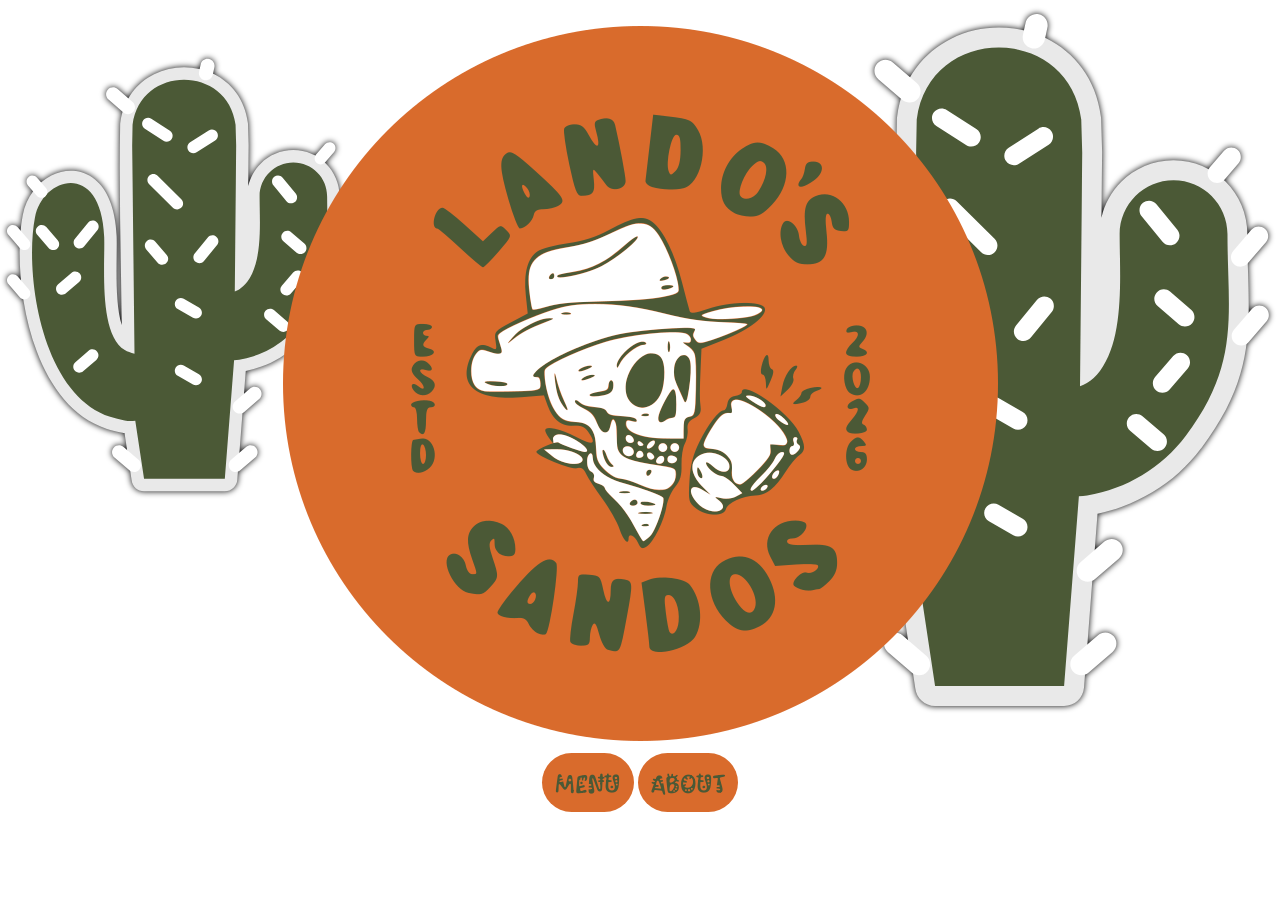
==== index.html @ a1c870db "Initialize Lando's Sandos homepage." ====
<!DOCTYPE html>
<html>
    <head>
        <meta name="viewport" content="width=device-width, initial-scale=1.0" charset="UTF-8">
        <!-- Meta-Tag for the page title -->
        <title>Lando's Sandos</title>

        <!-- META  -->
        <meta charset='UTF-8'>
        <meta name="description" content="💀 Fresh ‘till Death💀 ⚓️ Harbour Quay⚓️ Port Alberni🏔️🍞7 days a week 9-3🥯"/>
        <meta name="robots" content="index, follow"/>
        <meta name="author" content="Streight Digital Solutions"/>
        <meta property="og:description" content="💀 Fresh ‘till Death💀 ⚓️ Harbour Quay⚓️ Port Alberni🏔️🍞7 days a week 9-3🥯"/>
        <meta property="og:url" content="https://whatsapp.com"/>
        <meta property="og:image" href="assets/images/favicon.png"/>
        <meta http-equiv="cache-control" content="no-cache">
        <meta http-equiv='expires' content='0'/>
        <meta http-equiv='pragma' content='no-cache'/>

        <!-- LINKS  -->
        <link rel="icon" type="image/png" href="assets/images/favicon.png"/>
        <link rel="stylesheet" href="style.css"/>
        <link rel="preconnect" href="https://fonts.googleapis.com"/>
        <link rel="preconnect" href="https://fonts.gstatic.com" crossorigin/>
        <link href="https://fonts.googleapis.com/css?family=Kablammo" rel="stylesheet"/>
        <link rel="canonical" href=""/>
    </head>
    <body>
        <video class="video" src="assets/videos/backdrop.mp4" autoplay muted loop ></video>
        <img class="logo" src="assets/images/logo.png"></img>
        <img class="cactus1" src="assets/images/cactus.svg"></img>
        <img class="cactus2" src="assets/images/cactus.svg"></img>
        <!-- <img class="cactus3" src="assets/images/cactus.svg"></img> -->
        <nav>
            <a href="menu.html">Menu</a>
            <a href="about.html">About</a>
        </nav>
    
    </body>
    <!-- SCRIPTS  -->
    <script src="https://cdn.jsdelivr.net/npm/gsap@3.15/dist/gsap.min.js"></script>
    <script src="script.js" type="text/javascript"></script>
</html>
---- style.css ----
:root{
    --primary:#d96b2c;
    --secondary:#4b5936;
    --tertiary:#3a3a3a;
    --primary-font: "Kablammo", system-ui;
}

html,body{
    margin:0;
    padding:0;
    width:100%;
    height:100%;
    overflow-x: hidden;
    
}
.logo{
    position: relative;
    display: block;
    justify-content: center;
    margin:2vw auto;
    z-index: 1;
    &:hover{
        filter: drop-shadow(0 0 0.2rem #000000);
    }
}
.cactus1{
    position: absolute;
    height: 50%;
    z-index: 0;
    top:50px;
    filter: drop-shadow(0 0 0.2rem #000000);
    animation: popup 14s infinite;
}

.cactus2{
    position: absolute;
    height: 80%;
    z-index: 0;
    top:0;
    right:0;
    filter: drop-shadow(0 0 0.2rem #000000);
    animation: popup 14s infinite;
}

.cactus3{
    position: absolute;
    height:70%;
    z-index: 0;
    top:12vw;
    left:15vw;
    filter: drop-shadow(0 0 0.2rem #000000);
    animation: popup 14s infinite;
}

.video{
    object-fit: cover;
    position: fixed;
    z-index: -1;
    width: 100%;
    height:100%;
    padding: 0;
    margin:0;
}

nav{
    justify-content: center;
    text-align: center;
}
a{
    text-decoration: none;
    color: var(--secondary);
    background: var(--primary);
    border-radius: 5vw;
    padding: 1vw;
    font-family: var(--primary-font);
    font-size: 2vw;
    &:hover{
        color: var(--tertiary);
        background: var(--primary);
        filter: drop-shadow(0 0 0.2rem #000000);
    }
}

@keyframes popup{
    0%{
        transform: translateY(10%);
        tranform:scale(20%);
    }
    50%{
        transform: scale(50%);
        transform: rotate(2deg);
    }
    100%{
        transform: scale(50%);
        transform: rotate(-2deg);
    }
}
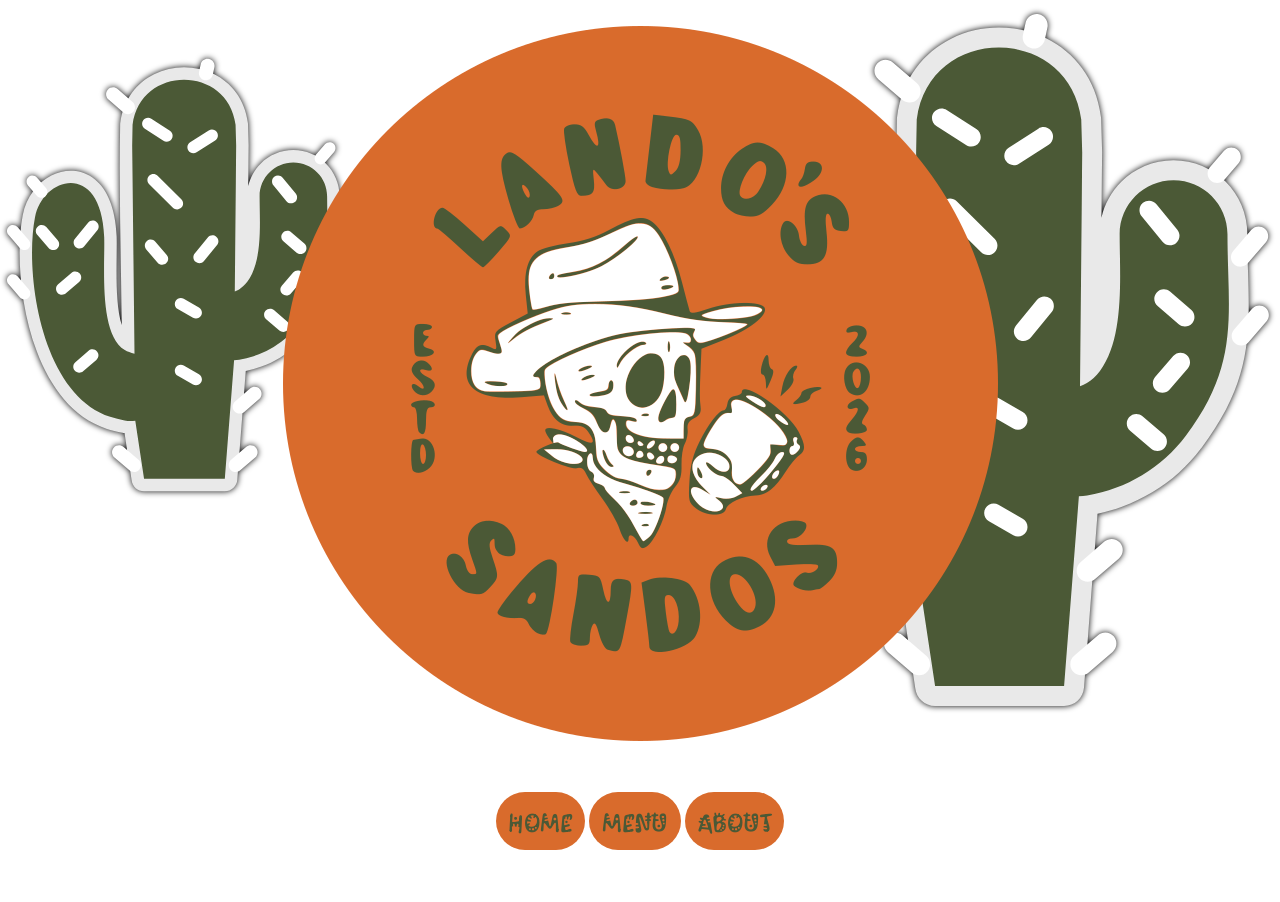
==== commit 46990784: "Initialize menu." ====
--- a/index.html
+++ b/index.html
@@ -32,6 +32,7 @@
         <img class="cactus2" src="assets/images/cactus.svg"></img>
         <!-- <img class="cactus3" src="assets/images/cactus.svg"></img> -->
         <nav>
+            <a href="index.html">Home</a>
             <a href="menu.html">Menu</a>
             <a href="about.html">About</a>
         </nav>
--- a/style.css
+++ b/style.css
@@ -1,8 +1,12 @@
 :root{
     --primary:#d96b2c;
+    --primary-opacity:#d96b2c77;
     --secondary:#4b5936;
     --tertiary:#3a3a3a;
     --primary-font: "Kablammo", system-ui;
+}
+img{
+    border-radius: 2vw;
 }
 
 html,body{
@@ -19,6 +23,7 @@
     justify-content: center;
     margin:2vw auto;
     z-index: 1;
+    animation: popup 2s;
     &:hover{
         filter: drop-shadow(0 0 0.2rem #000000);
     }
@@ -30,6 +35,9 @@
     top:50px;
     filter: drop-shadow(0 0 0.2rem #000000);
     animation: popup 14s infinite;
+    &:hover{
+        filter: drop-shadow(0 0 0.2rem #000000);
+    }
 }
 
 .cactus2{
@@ -40,6 +48,9 @@
     right:0;
     filter: drop-shadow(0 0 0.2rem #000000);
     animation: popup 14s infinite;
+    &:hover{
+        filter: drop-shadow(0 0 0.2rem #000000);
+    }
 }
 
 .cactus3{
@@ -63,9 +74,80 @@
 }
 
 nav{
+    margin: 5vw;
     justify-content: center;
     text-align: center;
 }
+section{
+    position: relative;
+    margin:2vw auto;
+    background: var(--primary-opacity);
+    border-radius: 5vw;
+    width:90%;
+    z-index: 1;
+}
+h1{
+    text-align: center;
+    text-decoration: none;
+    color: var(--secondary);
+    border-radius: 5vw;
+    padding: 1vw;
+    font-family: var(--primary-font);
+    font-size: 8vw;
+
+}
+h2{
+    text-align: center;
+    text-decoration: none;
+    color: var(--tertiary);
+    padding: 1vw;
+    font-family: var(--primary-font);
+    font-size: 5vw;
+
+}
+h3{
+    text-align: center;
+    text-decoration: none;
+    color: var(--primary);
+    padding: 1vw;
+    font-family: var(--primary-font);
+    font-size: 3vw;
+
+}
+p{
+    text-align: center;
+    text-decoration: none;
+    color: #f3f3f3;
+    border-radius: 5vw;
+    padding:2vw;
+    margin: 2vw;
+    font-family: var(--primary-font);
+    font-size: 2vw;
+}
+
+.menu-grid{
+    display: grid;
+    grid-template-columns: repeat(auto-fill, minmax(30%, 1fr));
+}
+.menu-item{
+    margin: 2vw;
+    background:#00000084 ;
+    border-radius: 5vw;
+    width: auto;
+    img{
+        border-radius:2vw;
+        display: block;
+        margin:2vw auto;
+        
+    }
+    &:hover{
+        background:var(--primary);
+        h3{
+            color: #000000;
+        }
+    }
+}
+
 a{
     text-decoration: none;
     color: var(--secondary);
@@ -78,6 +160,9 @@
         color: var(--tertiary);
         background: var(--primary);
         filter: drop-shadow(0 0 0.2rem #000000);
+    }
+    &:active{
+        color: #f3f3f3;
     }
 }
 
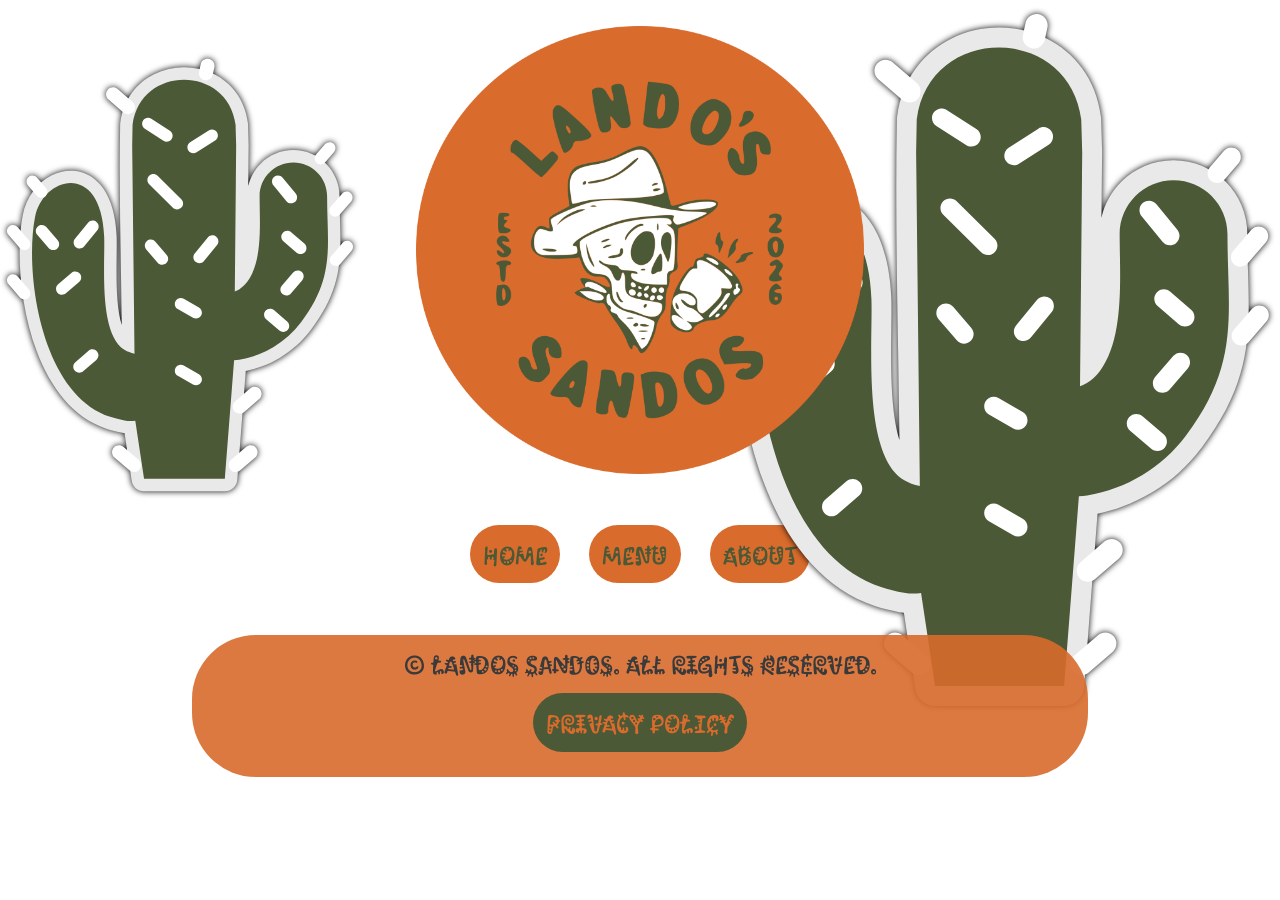
==== commit 82ae88c5: "Initialize footer." ====
--- a/index.html
+++ b/index.html
@@ -36,6 +36,16 @@
             <a href="menu.html">Menu</a>
             <a href="about.html">About</a>
         </nav>
+        <footer>
+            <p class="copyright">© Landos Sandos. All rights reserved.
+                <a class="inline-link" href="privacy.html">Privacy Policy</a>
+            </p>
+            <!-- <div class="socials"> 
+                <a class="social-link" href="https://www.facebook.com/profile.php?id=61594302479451"><img class="social-icon"  src="./assets/images/brand-logos/Facebook_Logo_Blue.png"></img></a>
+                <a class="social-link" href="https://www.instagram.com/streightdigital/"><img class="social-icon"  src="./assets/images/brand-logos/Instagram_Glyph_Blue.png"></img></a>
+                <a class="social-link" href="https://www.tiktok.com/@streight.digital?is_from_webapp=1&sender_device=pc"><img class="social-icon"  src="./assets/images/brand-logos/TikTok_Icon_Blue.png"></img></a>
+            </div> -->
+        </footer>
     
     </body>
     <!-- SCRIPTS  -->
--- a/style.css
+++ b/style.css
@@ -1,6 +1,6 @@
 :root{
     --primary:#d96b2c;
-    --primary-opacity:#d96b2c77;
+    --primary-opacity:#d96b2ce6;
     --secondary:#4b5936;
     --tertiary:#3a3a3a;
     --primary-font: "Kablammo", system-ui;
@@ -19,9 +19,10 @@
 }
 .logo{
     position: relative;
+    width: 35vw;
     display: block;
     justify-content: center;
-    margin:2vw auto;
+    margin:2vw auto 0vw auto ;
     z-index: 1;
     animation: popup 2s;
     &:hover{
@@ -74,10 +75,17 @@
 }
 
 nav{
+    display: block;
     margin: 5vw;
     justify-content: center;
     text-align: center;
-}
+    z-index: 1;
+}
+nav a.active{
+    color: #ffffff;
+    filter: drop-shadow(0 0 0.2rem #ffffff);
+}
+
 section{
     position: relative;
     margin:2vw auto;
@@ -86,7 +94,9 @@
     width:90%;
     z-index: 1;
 }
+
 h1{
+    margin:0vw;
     text-align: center;
     text-decoration: none;
     color: var(--secondary);
@@ -94,17 +104,20 @@
     padding: 1vw;
     font-family: var(--primary-font);
     font-size: 8vw;
-
-}
+    filter: drop-shadow(0 0 0.2rem #ffffff);
+}
+
 h2{
+    margin:0vw;
     text-align: center;
     text-decoration: none;
     color: var(--tertiary);
     padding: 1vw;
     font-family: var(--primary-font);
     font-size: 5vw;
-
-}
+    filter: drop-shadow(0 0 0.2rem #ffffff);
+}
+
 h3{
     text-align: center;
     text-decoration: none;
@@ -112,8 +125,8 @@
     padding: 1vw;
     font-family: var(--primary-font);
     font-size: 3vw;
-
-}
+}
+
 p{
     text-align: center;
     text-decoration: none;
@@ -129,6 +142,7 @@
     display: grid;
     grid-template-columns: repeat(auto-fill, minmax(30%, 1fr));
 }
+
 .menu-item{
     margin: 2vw;
     background:#00000084 ;
@@ -138,6 +152,7 @@
         border-radius:2vw;
         display: block;
         margin:2vw auto;
+        width: fit-content;
         
     }
     &:hover{
@@ -154,17 +169,48 @@
     background: var(--primary);
     border-radius: 5vw;
     padding: 1vw;
+    margin:1vw;
     font-family: var(--primary-font);
     font-size: 2vw;
-    &:hover{
-        color: var(--tertiary);
+    width: fit-content;
+    &:hover{
+        color: #ffffff;
         background: var(--primary);
         filter: drop-shadow(0 0 0.2rem #000000);
     }
-    &:active{
-        color: #f3f3f3;
-    }
-}
+
+}
+
+footer {
+    margin: 1vw auto;
+    position: relative;
+    display:block;
+    background: var(--primary-opacity);
+    border-radius:5vw;
+    color:var(--tertiary);
+    width: 70%;
+}
+
+.copyright{
+    color: var(--tertiary);
+    margin-top:2vw;
+    margin-bottom:0vw;
+    padding:1vw;
+    font-family: var(--primary-font);
+    text-align: center;
+    font-size: 2vw;
+        .inline-link{
+            background: var(--secondary);
+            margin:1vw auto;
+            text-decoration: none;
+            color: var(--primary);
+            display: block;
+            &:hover{
+                color: #ffffff;
+            }
+        }
+}
+
 
 @keyframes popup{
     0%{
@@ -179,4 +225,58 @@
         transform: scale(50%);
         transform: rotate(-2deg);
     }
+}
+
+@media screen and (max-width: 600px) {
+    .logo{
+        margin-top: 20%;
+        width: 80%;
+    }
+    .cactus1{
+        bottom: 0;
+        width: 50%;
+        z-index: -1;
+    }
+    .cactus2{
+        margin-top: 50vw;
+        width: 70%;
+        z-index: -1;
+    }
+    h1{
+        font-size: 20vw;
+    }
+    h2{
+        font-size: 10vw;
+    }
+    h3{
+        font-size: 9vw;
+    }
+    p{
+        font-size: 5vw;
+    }
+    a{
+        font-size: 8vw;
+    }
+    .menu-grid{
+    grid-template-columns: repeat(auto-fill, minmax(80%, 1fr));
+    }
+    .menu-item{
+        img{
+            border-radius:5vw;
+            display: block;
+            margin:4vw auto;
+            width: fit-content;
+            
+        }
+    }
+    footer{
+        margin-top:40vw;
+        bottom:0;
+        width:90%;
+        .copyright {
+            font-size:5vw;
+        }
+        
+    }
+    
 }
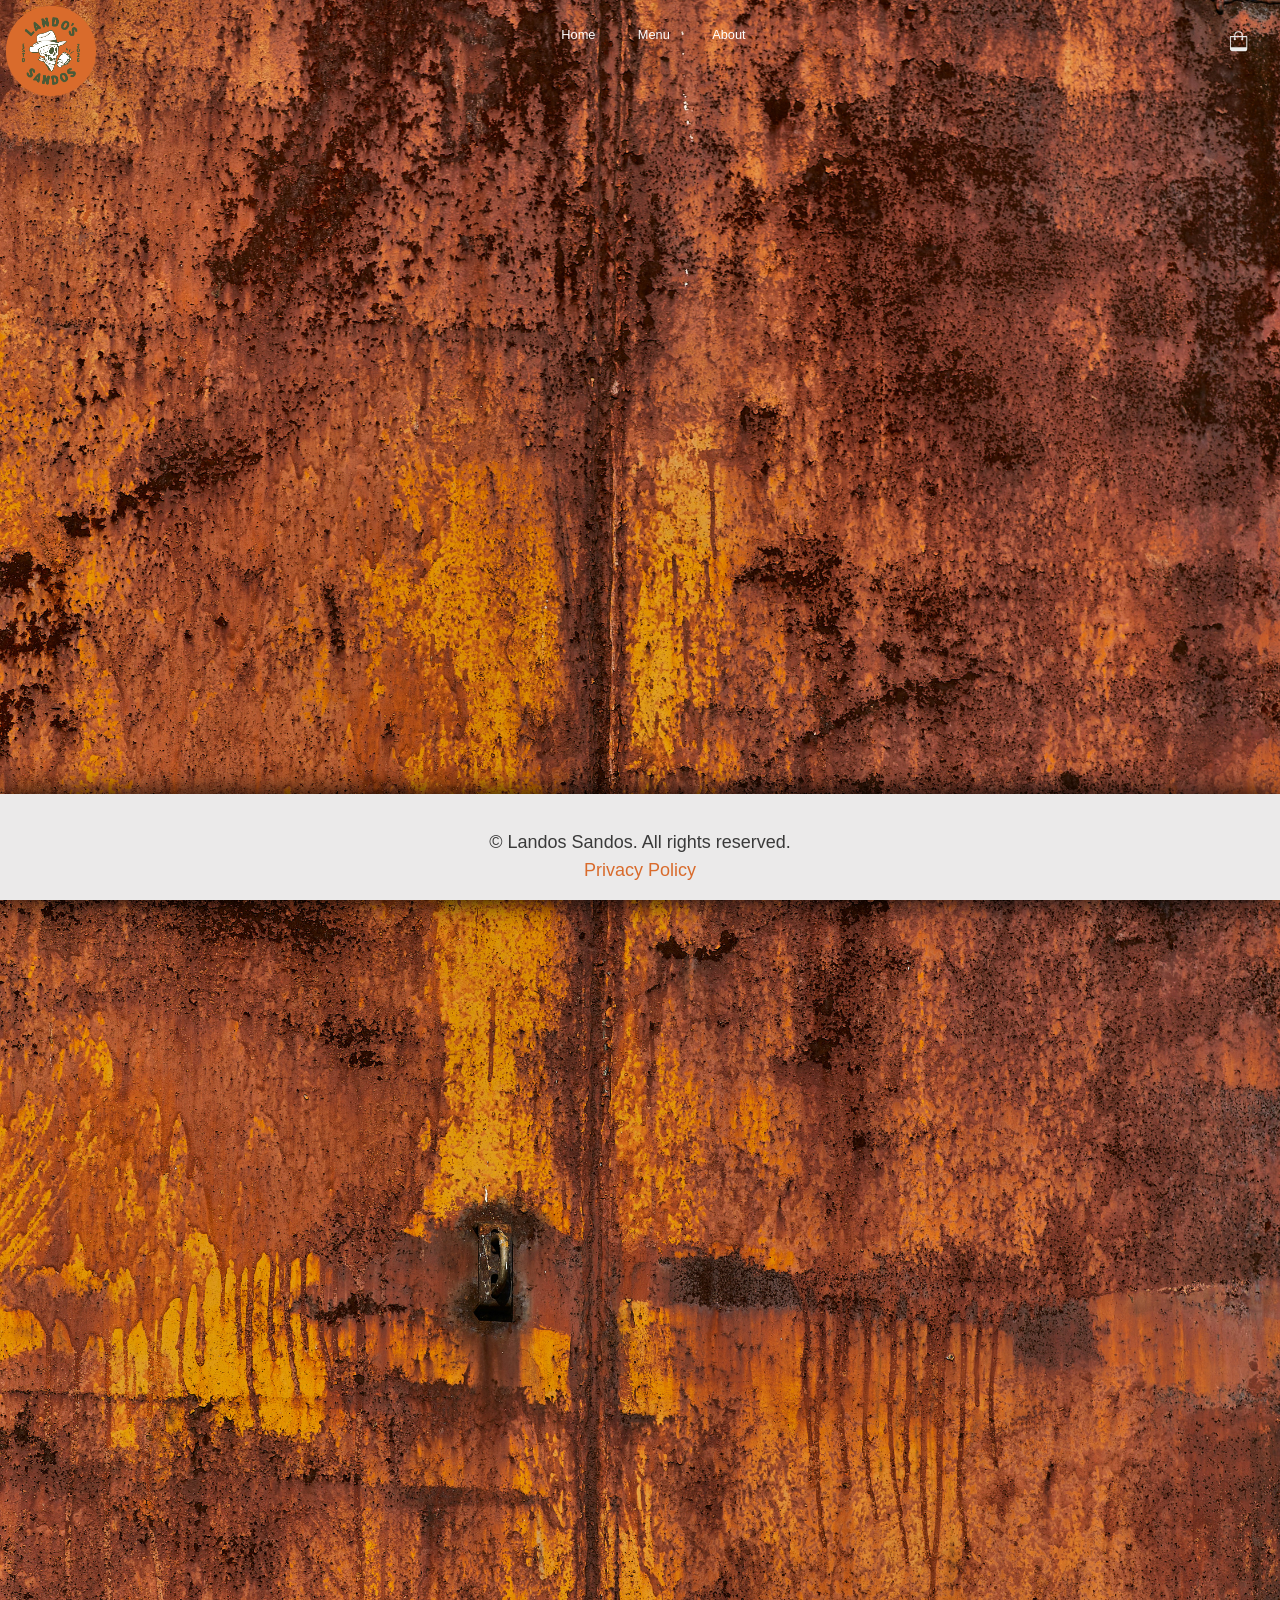
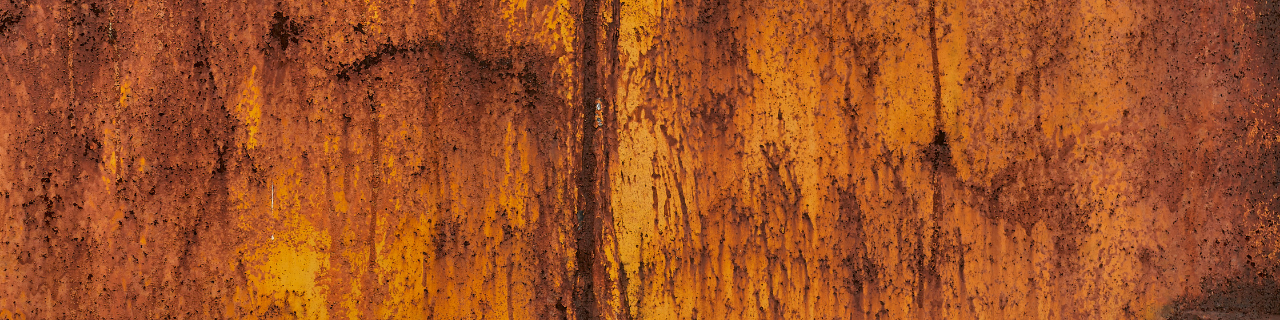
==== commit 48ff61b0: "Entire re-structuring of the website." ====
--- a/index.html
+++ b/index.html
@@ -26,16 +26,30 @@
         <link rel="canonical" href=""/>
     </head>
     <body>
-        <video class="video" src="assets/videos/backdrop.mp4" autoplay muted loop ></video>
-        <img class="logo" src="assets/images/logo.png"></img>
-        <img class="cactus1" src="assets/images/cactus.svg"></img>
-        <img class="cactus2" src="assets/images/cactus.svg"></img>
-        <!-- <img class="cactus3" src="assets/images/cactus.svg"></img> -->
-        <nav>
-            <a href="index.html">Home</a>
-            <a href="menu.html">Menu</a>
-            <a href="about.html">About</a>
-        </nav>
+        <header>
+            <button class="nav-btn"  onclick="displayMenu();"><svg class="icon" viewBox="1 1 150 100"><path d="M 8.94 0 h 105 c 4.92 0 8.94 4.02 8.94 8.94 l 0 0 c 0 4.92 -4.02 8.94 -8.94 8.94
+                h -105 C 4.02 17.88 0 13.86 0 8.94 l 0 0 C 0 4.02 4.02 0 8.94 0 L 8.94 0 z M 8.94 78.07 h 105 c 4.92 0 8.94 4.02 8.94 8.94 l 0 0 c 0 4.92 -4.02 8.94 -8.94 8.94
+                h -105 C 4.02 95.95 0 91.93 0 87.01 l 0 0 C 0 82.09 4.02 78.07 8.94 78.07 L 8.94 78.07 z M 8.94 39.03 h 105 c 4.92 0 8.94 4.02 8.94 8.94 l 0 0 c 0 4.92 -4.02 8.94 -8.94 8.94
+                h -105 C 4.02 56.91 0 52.89 0 47.97 l 0 0 C 0 43.06 4.02 39.03 8.94 39.03 L 8.94 39.03 z"></path></svg>
+            </button>
+            <nav class="mobile-nav" id="mobile-nav">
+                <a href="index.html">Home</a>
+                <a href="menu.html">Menu</a>
+                <a href="about.html">About</a>
+            </nav>
+            <img class="logo" src="assets/images/logo.png"></img>
+            <nav>
+                <a href="index.html">Home</a>
+                <a href="menu.html">Menu</a>
+                <a href="about.html">About</a>
+            </nav>
+            <svg class="icon" viewBox="1 1 150 100"><path d="M 4.93 30.34 H 27.41 V 25.76 a 25.77 25.77 0 0 1 51.53 0 v 4.58 H 101.6 a 4.91 4.91 0 0 1 3.47 1.45 h 0 a 4.9 4.9 0 0 1 1.44 3.48
+                v 69.9 a 17.75 17.75 0 0 1 -17.7 17.7 H 17.7 A 17.75 17.75 0 0 1 0 105.18 V 35.28 A 4.91 4.91 0 0 1 1.45 31.8 h 0 a 4.91 4.91 0 0 1 3.47 -1.45
+                Z m 28.76 0 h 39 V 25.76 a 19.49 19.49 0 0 0 -39 0 v 4.58 Z m -6.28 13 V 36.62 H 6.28 v 62 h 94 V 36.62 H 78.94 v 6.76 a 6.48 6.48 0 1 1 -6.28 -.12
+                V 36.62 h -39 v 6.71 a 6.48 6.48 0 1 1 -6.28 0 Z"></path></svg>
+        </header>
+        <img class="backdrop" src="assets/images/backdrop.jpg">
+
         <footer>
             <p class="copyright">© Landos Sandos. All rights reserved.
                 <a class="inline-link" href="privacy.html">Privacy Policy</a>
@@ -50,5 +64,5 @@
     </body>
     <!-- SCRIPTS  -->
     <script src="https://cdn.jsdelivr.net/npm/gsap@3.15/dist/gsap.min.js"></script>
-    <script src="script.js" type="text/javascript"></script>
+    <script src="/script.js" type="text/javascript"></script>
 </html>
--- a/style.css
+++ b/style.css
@@ -3,10 +3,25 @@
     --primary-opacity:#d96b2ce6;
     --secondary:#4b5936;
     --tertiary:#3a3a3a;
-    --primary-font: "Kablammo", system-ui;
-}
-img{
-    border-radius: 2vw;
+    --primary-font: "Arial", system-ui;
+}
+
+.nav-btn{
+    display: none;
+    background: #ebeaea;
+}
+.mobile-nav{
+    height: 100vh;
+    width: 20vh;
+    position: absolute;
+    visibility: hidden;
+    display: none;
+    left: -6vh;
+    top:10.5vh;
+    a{
+        padding: 2vw;
+        line-height: 10vh;
+    }
 }
 
 html,body{
@@ -15,72 +30,76 @@
     width:100%;
     height:100%;
     overflow-x: hidden;
+}
+
+.backdrop{
+    position:absolute;
+    top:0;
+    width:100%;
+    z-index:-1;
+}
+
+header{
+    display: flex;
+    width: 100%;
+    height:12vh;
+    background: #ebeaea00;
+    transition: background 2s;
+    .icon{
+        fill:#ebeaea;
+    }
     
-}
+    &:hover{
+        background: #ebeaea;
+        filter: drop-shadow(0 0 0.9rem #000000);
+        .icon{
+            fill:var(--secondary);
+        }
+        a{
+            &:hover{
+                color: var(--primary);
+            }
+            color: var(--secondary);
+        }
+    }
+}
+
+.icon{
+    height:3vh;
+    width:3vh;
+    margin:2vw;
+    &:hover{
+        fill: var(--primary);
+    }
+}
+.nav-icon{
+    height:3vh;
+    width:3vh;
+    margin:2vw;
+    display: none;
+}
+
 .logo{
     position: relative;
-    width: 35vw;
-    display: block;
-    justify-content: center;
-    margin:2vw auto 0vw auto ;
+    width: 10vh;
+    height: 10vh;
+    display: flex;
+    margin:0.5vw;
     z-index: 1;
     animation: popup 2s;
     &:hover{
         filter: drop-shadow(0 0 0.2rem #000000);
     }
 }
-.cactus1{
-    position: absolute;
-    height: 50%;
-    z-index: 0;
-    top:50px;
-    filter: drop-shadow(0 0 0.2rem #000000);
-    animation: popup 14s infinite;
-    &:hover{
-        filter: drop-shadow(0 0 0.2rem #000000);
-    }
-}
-
-.cactus2{
-    position: absolute;
-    height: 80%;
-    z-index: 0;
-    top:0;
-    right:0;
-    filter: drop-shadow(0 0 0.2rem #000000);
-    animation: popup 14s infinite;
-    &:hover{
-        filter: drop-shadow(0 0 0.2rem #000000);
-    }
-}
-
-.cactus3{
-    position: absolute;
-    height:70%;
-    z-index: 0;
-    top:12vw;
-    left:15vw;
-    filter: drop-shadow(0 0 0.2rem #000000);
-    animation: popup 14s infinite;
-}
-
-.video{
-    object-fit: cover;
-    position: fixed;
-    z-index: -1;
-    width: 100%;
-    height:100%;
-    padding: 0;
-    margin:0;
-}
 
 nav{
-    display: block;
-    margin: 5vw;
+    width: 90%;
+    margin: 2vw;
     justify-content: center;
     text-align: center;
     z-index: 1;
 }
+
 nav a.active{
     color: #ffffff;
     filter: drop-shadow(0 0 0.2rem #ffffff);
@@ -165,30 +184,27 @@
 
 a{
     text-decoration: none;
-    color: var(--secondary);
-    background: var(--primary);
-    border-radius: 5vw;
-    padding: 1vw;
+    color:#ffffff; 
+    border-radius: 5vw;
+    padding: 0.5vw;
     margin:1vw;
     font-family: var(--primary-font);
-    font-size: 2vw;
+    font-size: 1vw;
     width: fit-content;
     &:hover{
-        color: #ffffff;
-        background: var(--primary);
-        filter: drop-shadow(0 0 0.2rem #000000);
-    }
-
+        color: var(--primary);
+    }
 }
 
 footer {
-    margin: 1vw auto;
-    position: relative;
+    height:fit-content;
+    position: fixed;
+    bottom:0;
     display:block;
-    background: var(--primary-opacity);
-    border-radius:5vw;
+    background: #ebeaea;
     color:var(--tertiary);
-    width: 70%;
+    width: 100%;
+    filter: drop-shadow(0 0 0.9rem #000000);
 }
 
 .copyright{
@@ -198,15 +214,15 @@
     padding:1vw;
     font-family: var(--primary-font);
     text-align: center;
-    font-size: 2vw;
+    font-size: 2vh;
         .inline-link{
-            background: var(--secondary);
-            margin:1vw auto;
+            font-size: 2vh;
+            margin:0vw auto;
             text-decoration: none;
             color: var(--primary);
             display: block;
             &:hover{
-                color: #ffffff;
+                color: var(--secondary);
             }
         }
 }
@@ -228,20 +244,29 @@
 }
 
 @media screen and (max-width: 600px) {
+    .nav-icon{
+        margin:6vw;
+        display: flex;
+    }
+    .nav-btn{
+        display: flex;
+    }
+    .icon{
+        margin:6vw;
+    }
     .logo{
-        margin-top: 20%;
-        width: 80%;
-    }
-    .cactus1{
-        bottom: 0;
-        width: 50%;
-        z-index: -1;
-    }
-    .cactus2{
-        margin-top: 50vw;
-        width: 70%;
-        z-index: -1;
-    }
+        width: 10vh;
+        height:10vh;
+        margin:1vh;
+        padding: 0vw 20%;
+        justify-content: center;
+    }
+    button{
+        border: none;
+        margin:0;
+        padding:0;
+    }
+
     h1{
         font-size: 20vw;
     }
@@ -269,14 +294,9 @@
             
         }
     }
-    footer{
-        margin-top:40vw;
-        bottom:0;
-        width:90%;
-        .copyright {
-            font-size:5vw;
-        }
-        
+
+    nav{
+        display: none;
     }
     
 }
